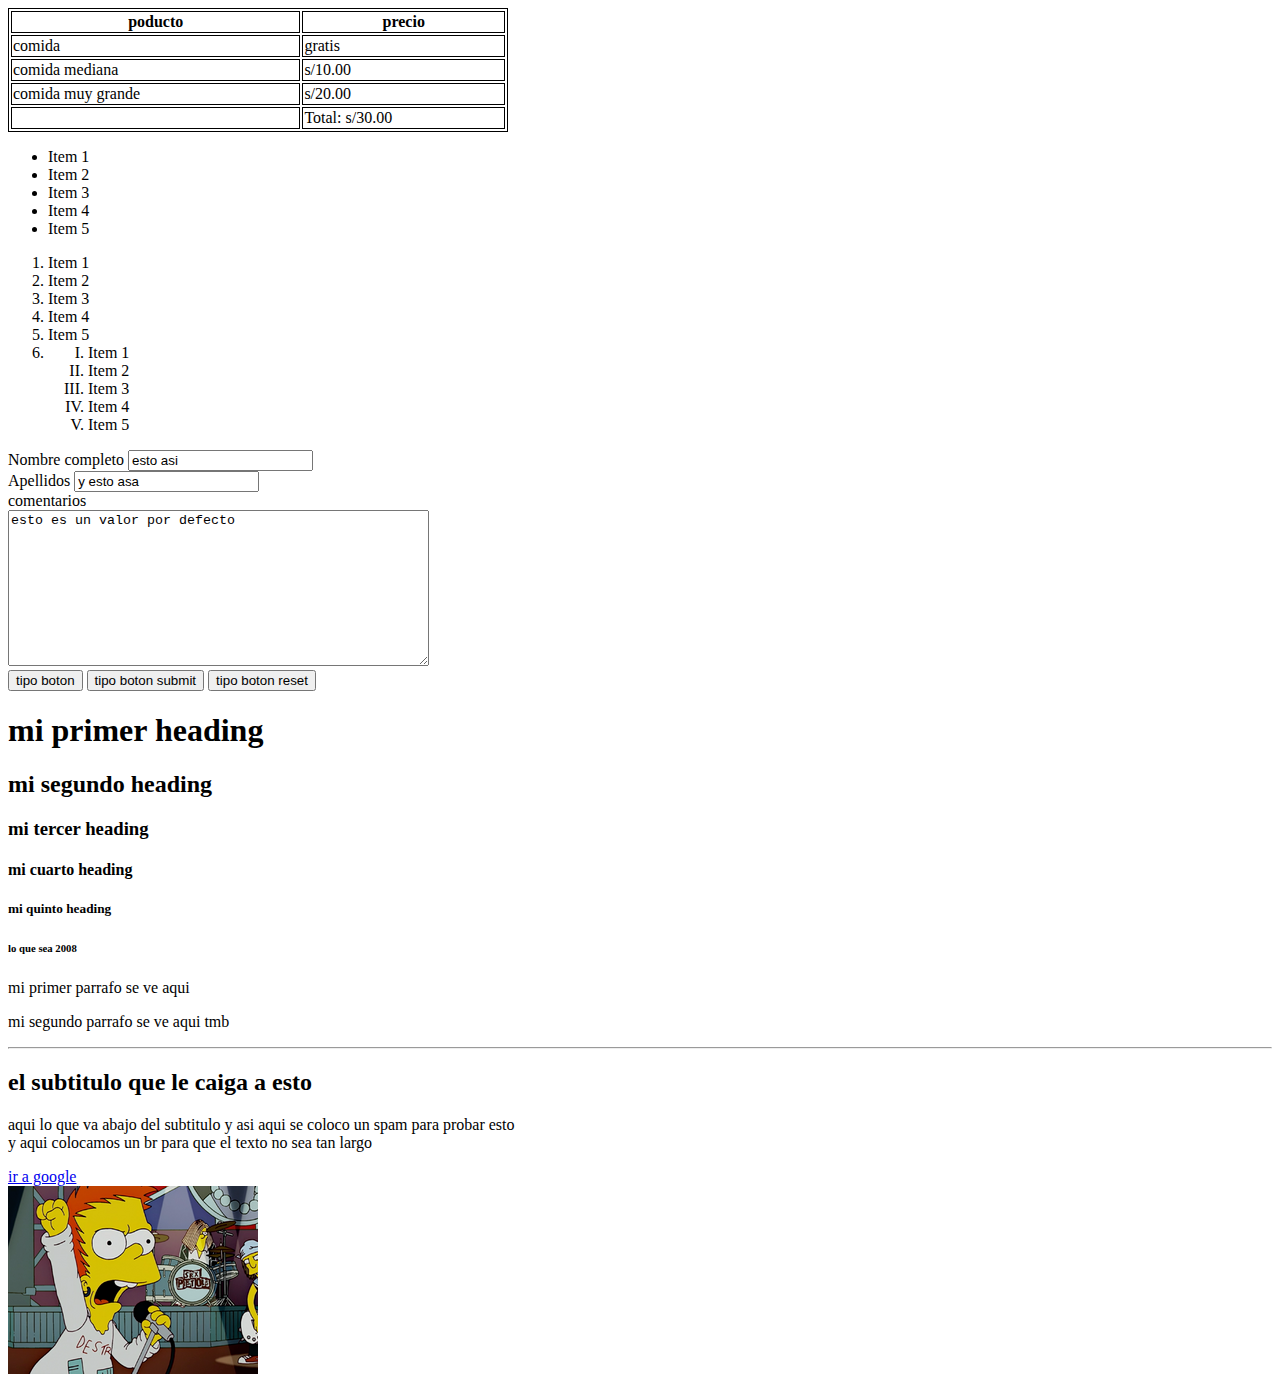
==== index.html @ 2b001541 "first commit" ====
<!DOCTYPE html>
<html>
<head>
    <title>Mi primera web</title>
    <style>
        table, th, td {
            border: 1px solid black;
        }
    </style>
</head>
<body>
    <table style="width: 500px;">
        <thead>
            <tr>
                <th>poducto</th>
                <th>precio</th>
            </tr>
        </thead>
        <tbody>
            <tr>
                <td>comida</td>
                <td>gratis</td>
            </tr>
            <tr>
                <td>comida mediana</td>
                <td>s/10.00</td>
            </tr>
            <tr>
                <td>comida muy grande</td>
                <td>s/20.00</td>
            </tr>
        </tbody>
        <tfoot>
            <td></td>
            <td>Total: s/30.00</td>
        </tfoot>
    </table>
    <!--esto es una lista desordenada-->
    <ul>
        <li>Item 1</li>
        <li>Item 2</li>
        <li>Item 3</li>
        <li>Item 4</li>
        <li>Item 5</li>
    </ul>
    <!--esto es una lista ordenada-->
    <ol>
        <li>Item 1</li>
        <li>Item 2</li>
        <li>Item 3</li>
        <li>Item 4</li>
        <li>Item 5</li>
        <li>
            <ol>
                <li style="list-style-type: upper-roman;">Item 1</li>
                <li style="list-style-type: upper-roman;">Item 2</li>
                <li style="list-style-type: upper-roman;">Item 3</li>
                <li style="list-style-type: upper-roman;">Item 4</li>
                <li style="list-style-type: upper-roman;">Item 5</li>
            </ol>
        </li>
    </ol>
    <form action="/fomulario" method="get">
        <label for="nombre completo">Nombre completo</label>
        <input value="esto asi" id="nombre completo" name="nombre completo" placeholder="nombre completo"/>
        <br>
        <label for="apellidos">Apellidos</label>
        <input value="y esto asa" id="apellidos" name="apellidos" placeholder="apellidos"/>
        <br>
        <label for="comentario">comentarios</label>
        <br>
        <textarea cols="50" rows="10" id="comentario" placeholder="inserte aqui comentarios o texto" 
        name="comentario">esto es un valor por defecto</textarea>
        <br>
        <button type="button">tipo boton</button>
        <button type="submit">tipo boton submit</button>
        <button type="reset">tipo boton reset</button>
    </form>
    <h1>mi primer heading</h1>
    <h2>mi segundo heading</h2>
    <h3>mi tercer heading</h3>
    <h4>mi cuarto heading</h4>
    <h5>mi quinto heading</h5>
    <h6>lo que sea 2008</h6>
    <p>mi primer parrafo se ve aqui</p>
    <p>mi segundo parrafo se ve aqui tmb</p>
    <hr>
    <h2>el subtitulo que le caiga a esto</h2>
    <p>aqui lo que va abajo del subtitulo y asi <spam>aqui se coloco un spam
    </spam>para probar esto <br>y aqui colocamos un br para que el texto no 
    sea tan largo</p>
    <!-- este texto no va a salir en la prueba -->
     <a target="_blank" href="https://www.google.com">ir a google</a>
     <br>
     <img src="img/bart rotten.png" heigth="600"/>
</body>
</html>
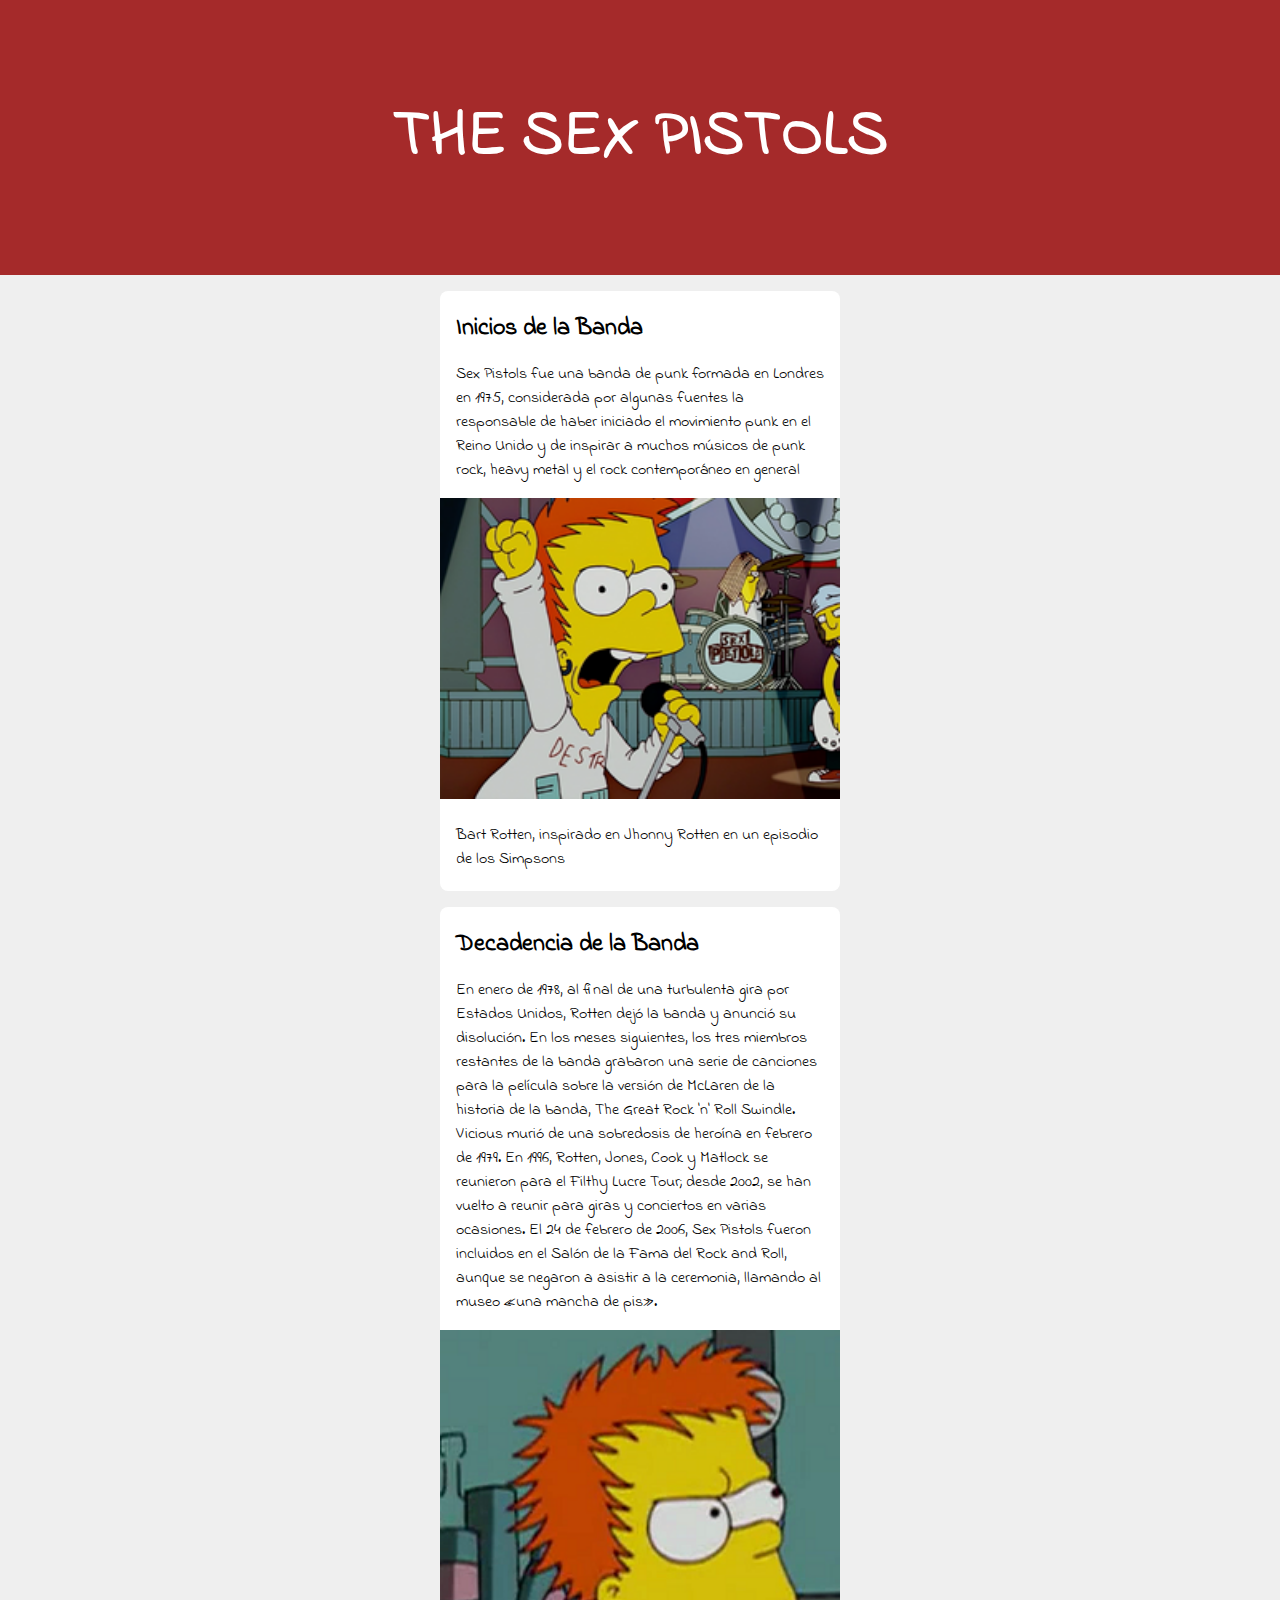
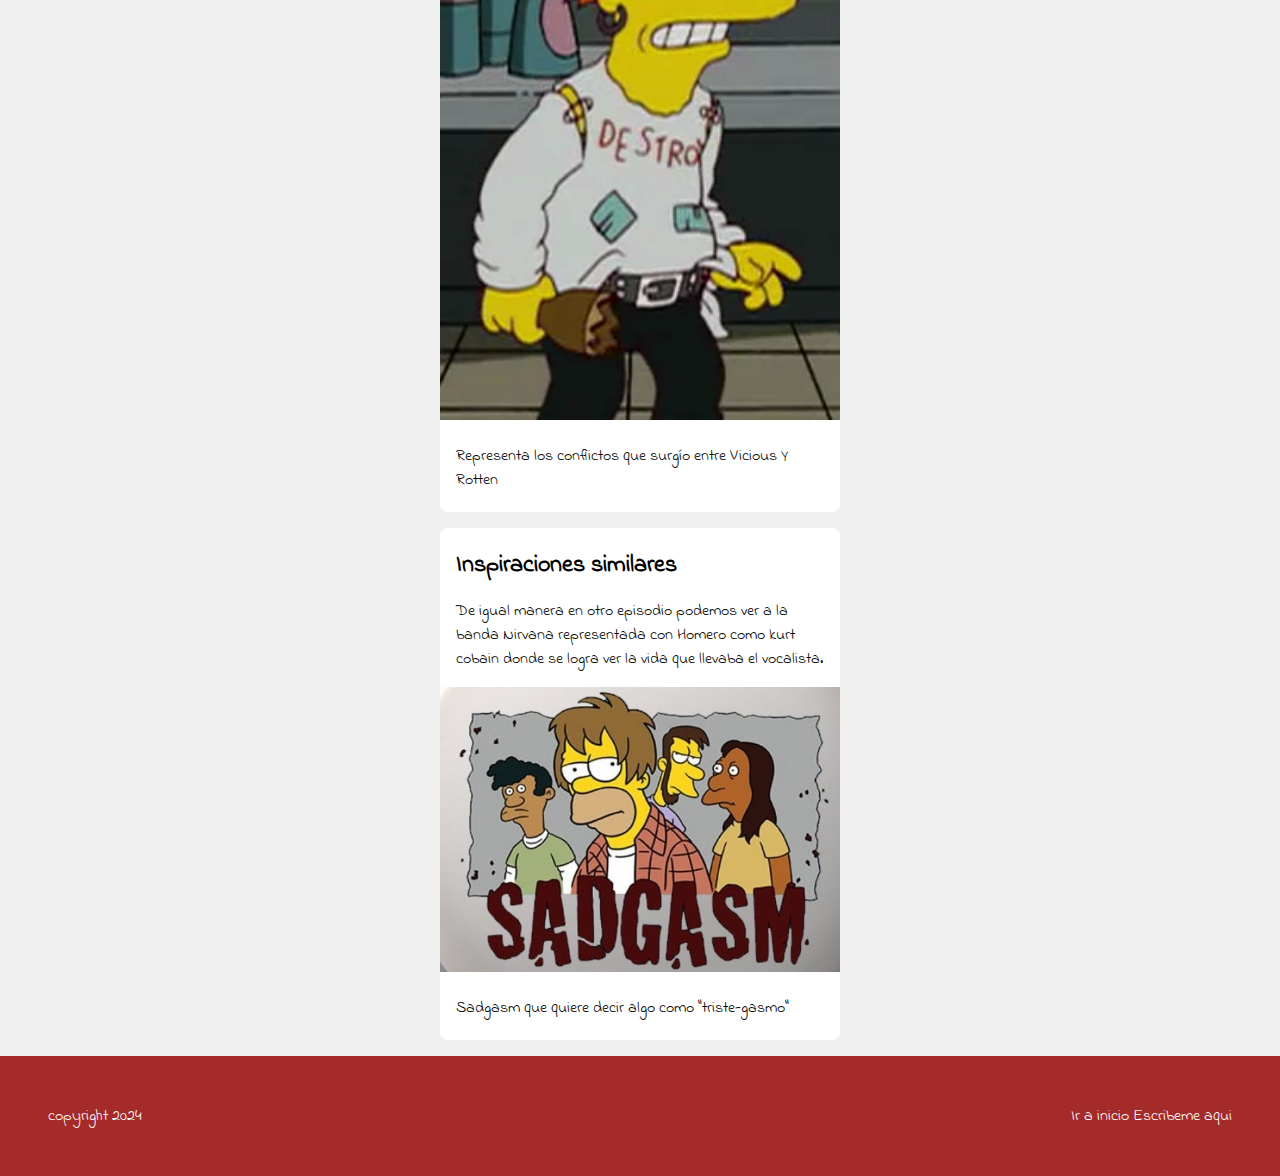
==== commit 8d6625e8: "Blog de prueba terminado" ====
--- a/index.html
+++ b/index.html
@@ -1,97 +1,54 @@
 <!DOCTYPE html>
 <html>
 <head>
-    <title>Mi primera web</title>
-    <style>
-        table, th, td {
-            border: 1px solid black;
-        }
-    </style>
+    <title>Blog 1</title>
+    <link rel="preconnect" href="https://fonts.googleapis.com">
+    <link rel="preconnect" href="https://fonts.gstatic.com" crossorigin>
+    <link href="https://fonts.googleapis.com/css2?family=Indie+Flower&family=Montserrat:ital,wght@0,100..900;1,100..900&family=Shadows+Into+Light&display=swap" rel="stylesheet">
+    <link rel="stylesheet" href="style.css"/>
 </head>
 <body>
-    <table style="width: 500px;">
-        <thead>
-            <tr>
-                <th>poducto</th>
-                <th>precio</th>
-            </tr>
-        </thead>
-        <tbody>
-            <tr>
-                <td>comida</td>
-                <td>gratis</td>
-            </tr>
-            <tr>
-                <td>comida mediana</td>
-                <td>s/10.00</td>
-            </tr>
-            <tr>
-                <td>comida muy grande</td>
-                <td>s/20.00</td>
-            </tr>
-        </tbody>
-        <tfoot>
-            <td></td>
-            <td>Total: s/30.00</td>
-        </tfoot>
-    </table>
-    <!--esto es una lista desordenada-->
-    <ul>
-        <li>Item 1</li>
-        <li>Item 2</li>
-        <li>Item 3</li>
-        <li>Item 4</li>
-        <li>Item 5</li>
-    </ul>
-    <!--esto es una lista ordenada-->
-    <ol>
-        <li>Item 1</li>
-        <li>Item 2</li>
-        <li>Item 3</li>
-        <li>Item 4</li>
-        <li>Item 5</li>
-        <li>
-            <ol>
-                <li style="list-style-type: upper-roman;">Item 1</li>
-                <li style="list-style-type: upper-roman;">Item 2</li>
-                <li style="list-style-type: upper-roman;">Item 3</li>
-                <li style="list-style-type: upper-roman;">Item 4</li>
-                <li style="list-style-type: upper-roman;">Item 5</li>
-            </ol>
-        </li>
-    </ol>
-    <form action="/fomulario" method="get">
-        <label for="nombre completo">Nombre completo</label>
-        <input value="esto asi" id="nombre completo" name="nombre completo" placeholder="nombre completo"/>
-        <br>
-        <label for="apellidos">Apellidos</label>
-        <input value="y esto asa" id="apellidos" name="apellidos" placeholder="apellidos"/>
-        <br>
-        <label for="comentario">comentarios</label>
-        <br>
-        <textarea cols="50" rows="10" id="comentario" placeholder="inserte aqui comentarios o texto" 
-        name="comentario">esto es un valor por defecto</textarea>
-        <br>
-        <button type="button">tipo boton</button>
-        <button type="submit">tipo boton submit</button>
-        <button type="reset">tipo boton reset</button>
-    </form>
-    <h1>mi primer heading</h1>
-    <h2>mi segundo heading</h2>
-    <h3>mi tercer heading</h3>
-    <h4>mi cuarto heading</h4>
-    <h5>mi quinto heading</h5>
-    <h6>lo que sea 2008</h6>
-    <p>mi primer parrafo se ve aqui</p>
-    <p>mi segundo parrafo se ve aqui tmb</p>
-    <hr>
-    <h2>el subtitulo que le caiga a esto</h2>
-    <p>aqui lo que va abajo del subtitulo y asi <spam>aqui se coloco un spam
-    </spam>para probar esto <br>y aqui colocamos un br para que el texto no 
-    sea tan largo</p>
-    <!-- este texto no va a salir en la prueba -->
-     <a target="_blank" href="https://www.google.com">ir a google</a>
-     <br>
-     <img src="img/bart rotten.png" heigth="600"/>
+    <header id="titulo">
+        <h1> THE SEX PISTOLS</h1> 
+    </header>
+    <section class="container">
+        <article class="post">
+            <h2>Inicios de la Banda</h2>
+            <p>Sex Pistols fue una banda de punk formada en Londres en 1975, 
+                considerada por algunas fuentes la responsable de haber iniciado el movimiento punk en el Reino Unido
+                y de inspirar a muchos músicos de punk rock, heavy metal y el rock contemporáneo en general
+            </p>
+            <img src="img/bart rotten.png" width="400"/>
+            <p>Bart Rotten, inspirado en Jhonny Rotten en un episodio de los Simpsons</p>
+        </article>
+        <article class="post">
+            <h2>Decadencia de la Banda</h2>
+            <p>En enero de 1978, al final de una turbulenta gira por Estados Unidos, 
+                Rotten dejó la banda y anunció su disolución. En los meses siguientes, 
+                los tres miembros restantes de la banda grabaron una serie de canciones para la película sobre la versión de McLaren de la historia de la banda, 
+                The Great Rock 'n' Roll Swindle. Vicious murió de una sobredosis de heroína en febrero de 1979. En 1996, Rotten, Jones, Cook y Matlock se reunieron para el Filthy Lucre Tour;
+                desde 2002, se han vuelto a reunir para giras y conciertos en varias ocasiones. El 24 de febrero de 2006, Sex Pistols fueron incluidos en el Salón de la Fama del Rock and Roll, 
+                aunque se negaron a asistir a la ceremonia, llamando al museo «una mancha de pis».
+            </p>
+            <img src="img/bart rotten 2.png" width="400"/>
+            <p>Representa los conflictos que surgío entre Vicious Y Rotten</p>
+        </article>
+        <article class="post">
+            <h2>Inspiraciones similares</h2>
+            <p>De igual manera en otro episodio podemos ver a la banda Nirvana 
+                representada con Homero como kurt cobain donde se logra ver 
+                la vida que llevaba el vocalista.
+            </p>
+            <img src="img/sadgasm.jpg" width="400"/>
+            <p>Sadgasm que quiere decir algo como "triste-gasmo"</p>
+        </article>
+    </section>
+    <footer>
+        <section>
+            <a href="#titulo">Ir a inicio</a>
+            <a href="mailto:maud280699@outlook.com">Escribeme aqui</a>
+        </section>
+        <p>copyright 2024</p>
+    </footer>
 </body>
-</html> +</html>--- a/style.css
+++ b/style.css
@@ -0,0 +1,67 @@
+html {
+        font-family: "Indie Flower", cursive; 
+}
+
+body {
+    margin: 0;
+    background-color: #efefef;
+}
+
+header {
+    background-color: brown;
+    color: white;
+    padding: 3rem 2rem;
+}
+
+header h1 {
+    font-size: 4rem;
+    text-align: center;
+}
+
+.container {
+    width: 400px;
+    margin: 0 auto;
+}
+
+section article {
+    transition: all 0.3s ease;
+    background-color: white;
+    margin: 1rem 0;
+    border-radius: 0.5rem;
+    padding: 0.25rem 0;
+    cursor: pointer;
+}
+
+section article:hover {
+    box-shadow: 0 0.1rem 0.4rem rgba(0, 0, 0, 0.3);
+}
+
+section article h2, section article p {
+    margin: 1rem;
+}
+
+footer {
+    background-color: brown;
+    padding: 3rem;
+    color: white;
+}
+
+footer section {
+    float: right;
+}
+
+footer p {
+    margin: 0;
+}
+
+footer a {
+    transition: color 0.3s ease;
+    color: white;
+    text-decoration: none;
+}
+
+footer a:hover {
+    color: lightblue;  
+}  
+
+
